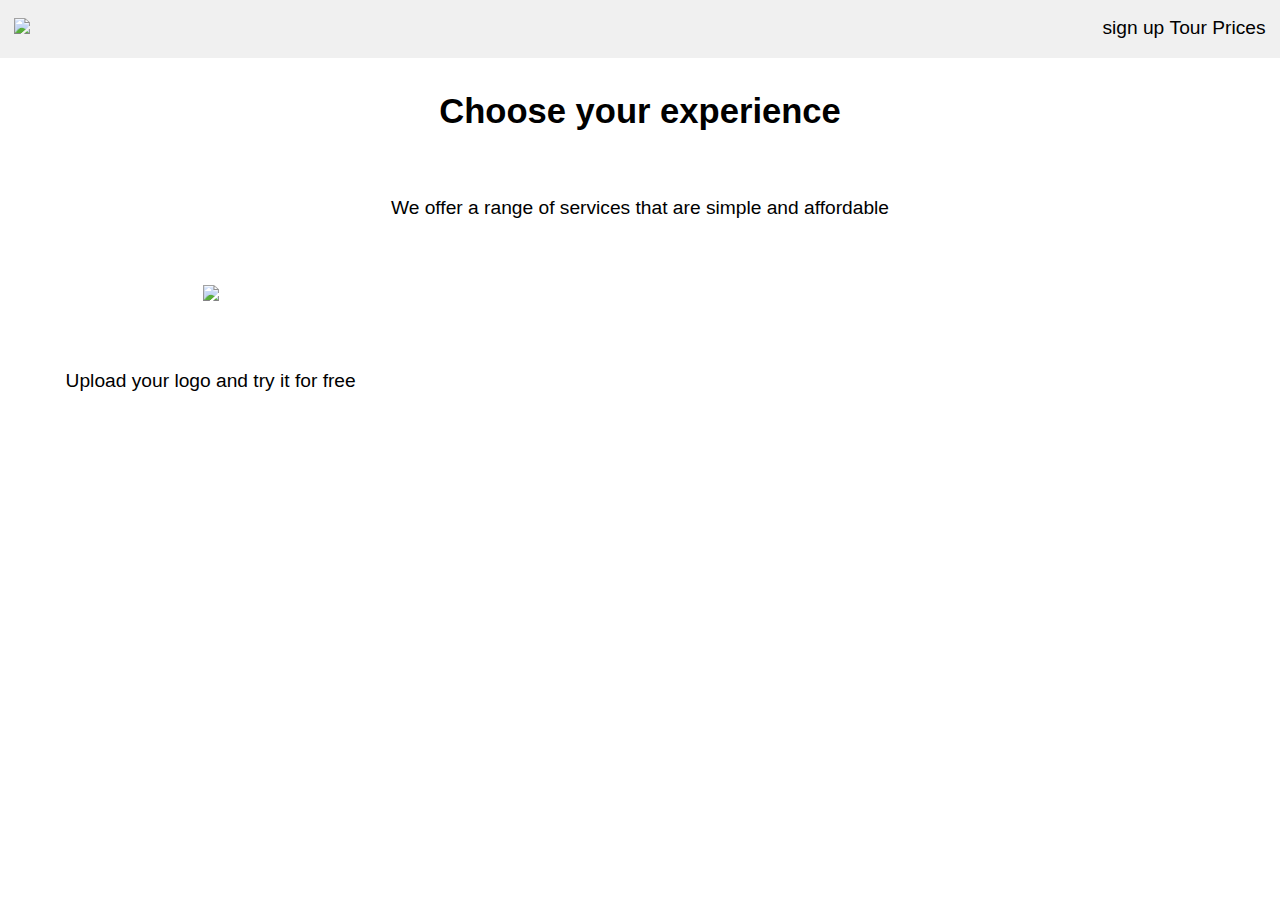
==== pricing.html @ f2e89182 "added icon to pricing and added island on p" ====
<!DOCTYPE html>
<html lang="en-ca">
<head>
	<meta charset="utf-8">
	<title>Venus</title>
	<meta name="handheldfriendly" content="true">
	<meta name="mobileoptimized" content="240">
	<meta name="viewport" content="width=device-width, initial-scale=1">
	<link href="css/grid.css" rel="stylesheet">
	<link href="css/main.css" rel="stylesheet">
	<link href="css/type.css" rel="stylesheet">
	<link href="css/modules.css" rel="stylesheet">
</head><body>

<header class="masthead grid grid-middle grey island-1-2">
	<div class="unit unit-xs-1-4 unit-s-1-4 unit-m-1-4 unit-l-1-4">
		<img src="http://placehold.it/64x64">
	</div>
	<nav class="unit unit-xs-3-4 unit-s-3-4 unit-m-3-4 unit-l-3-4">
		<ul class="list-group list-group--inline text-right push-0">
			<li><a class="icon-link" href="signup.html">sign up</a></li>
			<li><a class="icon-link" href="tour.html">Tour</a></li>
			<li><a class="icon-link" href="pricing.html">Prices</a></li>
		</ul>
	</nav>
</header>

<main>

	<div class="grid text-center banner">
		<div class="unit xs-1 island">
			<h1>Choose your experience</h1>
		</div>
	
		<div class="unit xs-1">
			<p>We offer a range of services that are simple and affordable</p>
		</div>
	</div>

	<div class="grid text-center">
		<div class="unit">
			<div class="grid">
				<div class="unit xs-1 s-1 m-1-3 l-1 island text-center">
					<img src="http://placehold.it/64x64">
				</div>

				<div class="unit text-center xs-1 s-1 m-2-3 l-1 island">
					<p>Upload your logo and try it for free</p>
				</div>

			</div>

		</div>














	</div>


</body>
</html>
---- css/grid.css ----
/*
  Gridifier || Code released under the UNLICENSE
  http://gridifier.web-dev.tools/#xs,4,0,0,0;s,4,25,0,0;m,4,38,1,1;l,4,60,1,1;xl,4,80,1,1;xxl,4,100,1,1
*/

.grid {
  margin: 0;
  padding: 0;
  letter-spacing: -0.31em;
  text-rendering: optimizespeed;
  display: -webkit-flex;
  -webkit-flex-flow: row wrap;
  display: -ms-flexbox;
  -ms-flex-flow: row wrap;
  display: flex;
  flex-flow: row wrap;
}

.grid-bottom {
  -webkit-align-items: flex-end;
  -ms-align-items: flex-end;
  align-items: flex-end;
}

.grid-middle {
  -webkit-align-items: center;
  -ms-align-items: center;
  align-items: center;
}

.grid-stretch {
  -webkit-align-items: stretch;
  -ms-align-items: stretch;
  align-items: stretch;
}

.opera-only :-o-prefocus, .grid {
  word-spacing: -0.43em;
}

.unit {
  letter-spacing: normal;
  text-rendering: auto;
  vertical-align: top;
  word-spacing: normal;
  display: inline-block;
  visibility: visible;
}

.grid-bottom .unit {
  vertical-align: bottom;
}

.grid-middle .unit {
  vertical-align: middle;
}

[class*="unit-push-"],
[class*="unit-pull-"] {
  position: relative;
}

.unit-xs-hidden {
  display: none;
  visibility: hidden;
}

.unit-xs-centered {
  margin: 0 auto;
}

.unit-xs-1, .xs-1 {
  display: block;
  visibility: visible;
  width: 100%;
}

.unit-xs-1-2, .xs-1-2 {
  width: 50.0000%;
}

.unit-xs-1-3, .xs-1-3 {
  width: 33.3333%;
}

.unit-xs-2-3, .xs-2-3 {
  width: 66.6667%;
}

.unit-xs-1-4, .xs-1-4 {
  width: 25.0000%;
}

.unit-xs-3-4, .xs-3-4 {
  width: 75.0000%;
}

.unit-xs-1-2,.xs-1-2,.unit-xs-1-3,.xs-1-3,.unit-xs-2-3,.xs-2-3,.unit-xs-1-4,.xs-1-4,.unit-xs-3-4,.xs-3-4 {
  display: inline-block;
  visibility: visible;
}

@media only screen and (min-width: 25em) {

.unit-s-hidden {
  display: none;
  visibility: hidden;
}

.unit-s-centered {
  margin: 0 auto;
}

.unit-s-1, .s-1 {
  display: block;
  visibility: visible;
  width: 100%;
}

.unit-s-1-2, .s-1-2 {
  width: 50.0000%;
}

.unit-s-1-3, .s-1-3 {
  width: 33.3333%;
}

.unit-s-2-3, .s-2-3 {
  width: 66.6667%;
}

.unit-s-1-4, .s-1-4 {
  width: 25.0000%;
}

.unit-s-3-4, .s-3-4 {
  width: 75.0000%;
}

.unit-s-1-2,.s-1-2,.unit-s-1-3,.s-1-3,.unit-s-2-3,.s-2-3,.unit-s-1-4,.s-1-4,.unit-s-3-4,.s-3-4 {
  display: inline-block;
  visibility: visible;
}

}

@media only screen and (min-width: 38em) {

.unit-m-hidden {
  display: none;
  visibility: hidden;
}

.unit-m-centered {
  margin: 0 auto;
}

.unit-m-1, .m-1 {
  display: block;
  visibility: visible;
  width: 100%;
}

.unit-offset-m-0 {
  margin-left: 0;
}

.unit-push-m-0,
.unit-pull-m-0 {
  left: 0;
}

.unit-m-1-2, .m-1-2 {
  width: 50.0000%;
}

.unit-offset-m-1-2 {
  margin-left: 50.0000%;
}

.unit-push-m-1-2 {
  left: 50.0000%;
}

.unit-pull-m-1-2 {
  left: -50.0000%;
}

.unit-m-1-3, .m-1-3 {
  width: 33.3333%;
}

.unit-offset-m-1-3 {
  margin-left: 33.3333%;
}

.unit-push-m-1-3 {
  left: 33.3333%;
}

.unit-pull-m-1-3 {
  left: -33.3333%;
}

.unit-m-2-3, .m-2-3 {
  width: 66.6667%;
}

.unit-offset-m-2-3 {
  margin-left: 66.6667%;
}

.unit-push-m-2-3 {
  left: 66.6667%;
}

.unit-pull-m-2-3 {
  left: -66.6667%;
}

.unit-m-1-4, .m-1-4 {
  width: 25.0000%;
}

.unit-offset-m-1-4 {
  margin-left: 25.0000%;
}

.unit-push-m-1-4 {
  left: 25.0000%;
}

.unit-pull-m-1-4 {
  left: -25.0000%;
}

.unit-m-3-4, .m-3-4 {
  width: 75.0000%;
}

.unit-offset-m-3-4 {
  margin-left: 75.0000%;
}

.unit-push-m-3-4 {
  left: 75.0000%;
}

.unit-pull-m-3-4 {
  left: -75.0000%;
}

.unit-m-1-2,.m-1-2,.unit-m-1-3,.m-1-3,.unit-m-2-3,.m-2-3,.unit-m-1-4,.m-1-4,.unit-m-3-4,.m-3-4 {
  display: inline-block;
  visibility: visible;
}

}

@media only screen and (min-width: 60em) {

.unit-l-hidden {
  display: none;
  visibility: hidden;
}

.unit-l-centered {
  margin: 0 auto;
}

.unit-l-1, .l-1 {
  display: block;
  visibility: visible;
  width: 100%;
}

.unit-offset-l-0 {
  margin-left: 0;
}

.unit-push-l-0,
.unit-pull-l-0 {
  left: 0;
}

.unit-l-1-2, .l-1-2 {
  width: 50.0000%;
}

.unit-offset-l-1-2 {
  margin-left: 50.0000%;
}

.unit-push-l-1-2 {
  left: 50.0000%;
}

.unit-pull-l-1-2 {
  left: -50.0000%;
}

.unit-l-1-3, .l-1-3 {
  width: 33.3333%;
}

.unit-offset-l-1-3 {
  margin-left: 33.3333%;
}

.unit-push-l-1-3 {
  left: 33.3333%;
}

.unit-pull-l-1-3 {
  left: -33.3333%;
}

.unit-l-2-3, .l-2-3 {
  width: 66.6667%;
}

.unit-offset-l-2-3 {
  margin-left: 66.6667%;
}

.unit-push-l-2-3 {
  left: 66.6667%;
}

.unit-pull-l-2-3 {
  left: -66.6667%;
}

.unit-l-1-4, .l-1-4 {
  width: 25.0000%;
}

.unit-offset-l-1-4 {
  margin-left: 25.0000%;
}

.unit-push-l-1-4 {
  left: 25.0000%;
}

.unit-pull-l-1-4 {
  left: -25.0000%;
}

.unit-l-3-4, .l-3-4 {
  width: 75.0000%;
}

.unit-offset-l-3-4 {
  margin-left: 75.0000%;
}

.unit-push-l-3-4 {
  left: 75.0000%;
}

.unit-pull-l-3-4 {
  left: -75.0000%;
}

.unit-l-1-2,.l-1-2,.unit-l-1-3,.l-1-3,.unit-l-2-3,.l-2-3,.unit-l-1-4,.l-1-4,.unit-l-3-4,.l-3-4 {
  display: inline-block;
  visibility: visible;
}

}

@media only screen and (min-width: 80em) {

.unit-xl-hidden {
  display: none;
  visibility: hidden;
}

.unit-xl-centered {
  margin: 0 auto;
}

.unit-xl-1, .xl-1 {
  display: block;
  visibility: visible;
  width: 100%;
}

.unit-offset-xl-0 {
  margin-left: 0;
}

.unit-push-xl-0,
.unit-pull-xl-0 {
  left: 0;
}

.unit-xl-1-2, .xl-1-2 {
  width: 50.0000%;
}

.unit-offset-xl-1-2 {
  margin-left: 50.0000%;
}

.unit-push-xl-1-2 {
  left: 50.0000%;
}

.unit-pull-xl-1-2 {
  left: -50.0000%;
}

.unit-xl-1-3, .xl-1-3 {
  width: 33.3333%;
}

.unit-offset-xl-1-3 {
  margin-left: 33.3333%;
}

.unit-push-xl-1-3 {
  left: 33.3333%;
}

.unit-pull-xl-1-3 {
  left: -33.3333%;
}

.unit-xl-2-3, .xl-2-3 {
  width: 66.6667%;
}

.unit-offset-xl-2-3 {
  margin-left: 66.6667%;
}

.unit-push-xl-2-3 {
  left: 66.6667%;
}

.unit-pull-xl-2-3 {
  left: -66.6667%;
}

.unit-xl-1-4, .xl-1-4 {
  width: 25.0000%;
}

.unit-offset-xl-1-4 {
  margin-left: 25.0000%;
}

.unit-push-xl-1-4 {
  left: 25.0000%;
}

.unit-pull-xl-1-4 {
  left: -25.0000%;
}

.unit-xl-3-4, .xl-3-4 {
  width: 75.0000%;
}

.unit-offset-xl-3-4 {
  margin-left: 75.0000%;
}

.unit-push-xl-3-4 {
  left: 75.0000%;
}

.unit-pull-xl-3-4 {
  left: -75.0000%;
}

.unit-xl-1-2,.xl-1-2,.unit-xl-1-3,.xl-1-3,.unit-xl-2-3,.xl-2-3,.unit-xl-1-4,.xl-1-4,.unit-xl-3-4,.xl-3-4 {
  display: inline-block;
  visibility: visible;
}

}

@media only screen and (min-width: 100em) {

.unit-xxl-hidden {
  display: none;
  visibility: hidden;
}

.unit-xxl-centered {
  margin: 0 auto;
}

.unit-xxl-1, .xxl-1 {
  display: block;
  visibility: visible;
  width: 100%;
}

.unit-offset-xxl-0 {
  margin-left: 0;
}

.unit-push-xxl-0,
.unit-pull-xxl-0 {
  left: 0;
}

.unit-xxl-1-2, .xxl-1-2 {
  width: 50.0000%;
}

.unit-offset-xxl-1-2 {
  margin-left: 50.0000%;
}

.unit-push-xxl-1-2 {
  left: 50.0000%;
}

.unit-pull-xxl-1-2 {
  left: -50.0000%;
}

.unit-xxl-1-3, .xxl-1-3 {
  width: 33.3333%;
}

.unit-offset-xxl-1-3 {
  margin-left: 33.3333%;
}

.unit-push-xxl-1-3 {
  left: 33.3333%;
}

.unit-pull-xxl-1-3 {
  left: -33.3333%;
}

.unit-xxl-2-3, .xxl-2-3 {
  width: 66.6667%;
}

.unit-offset-xxl-2-3 {
  margin-left: 66.6667%;
}

.unit-push-xxl-2-3 {
  left: 66.6667%;
}

.unit-pull-xxl-2-3 {
  left: -66.6667%;
}

.unit-xxl-1-4, .xxl-1-4 {
  width: 25.0000%;
}

.unit-offset-xxl-1-4 {
  margin-left: 25.0000%;
}

.unit-push-xxl-1-4 {
  left: 25.0000%;
}

.unit-pull-xxl-1-4 {
  left: -25.0000%;
}

.unit-xxl-3-4, .xxl-3-4 {
  width: 75.0000%;
}

.unit-offset-xxl-3-4 {
  margin-left: 75.0000%;
}

.unit-push-xxl-3-4 {
  left: 75.0000%;
}

.unit-pull-xxl-3-4 {
  left: -75.0000%;
}

.unit-xxl-1-2,.xxl-1-2,.unit-xxl-1-3,.xxl-1-3,.unit-xxl-2-3,.xxl-2-3,.unit-xxl-1-4,.xxl-1-4,.unit-xxl-3-4,.xxl-3-4 {
  display: inline-block;
  visibility: visible;
}

}

.unit-content-distribute {
  display: -ms-flexbox;
  display: -webkit-flex;
  display: flex;
  -ms-flex-direction: column;
  -webkit-flex-direction: column;
  flex-direction: column;
  -ms-flex-pack: justify;
  -webkit-justify-content: space-between;
  justify-content: space-between;
}

.content-fill {
  -ms-flex-grow: 2;
  -webkit-flex-grow: 2;
  flex-grow: 2;
  max-width: 100%; /* @bugfix: IE 10, 11 */
}

.content-shrink {
  -ms-align-self: center;
  -webkit-align-self: center;
  align-self: center;
}
---- css/main.css ----
html{
	box-sizing: border-box;
	-moz-text-size-adjust: 100%;
	-ms-text-size-adjust: 100%;
	-webkit-text-size-adjust: 100%;
	text-size-adjust: 100%;
	
	font-family: sans-serif;
}

*, *::before, *::after {
	box-sizing:inherit;
}

.grey{
	background-color: #f0f0f0;
}

a{
	color: black;
}

.banner{
	background-image: url("http://placehold.it/64x64");
	background-repeat: no-repeat;
	background-size: cover;
}
---- css/type.css ----
/*
  Typografier || Code released under the UNLICENSE
  http://typografier.web-dev.tools/#0,100,1.3,1.067,0;38,110,1.4,1.125,1;60,120,1.5,1.125,1;90,130,1.5,1.125,1
*/

html {
  font-size: 100%;
  line-height: 1.3;
}

a {
  background-color: transparent;
}

sub, sup {
  font-size: 75%;
  line-height: 1px;
  position: relative;
  vertical-align: baseline;
}

sup {
  top: -0.5em;
}

sub {
  bottom: -0.25em;
}

pre, code, kbd, samp {
  font-size: 100%;
}

abbr[title] {
  border-bottom: 1px dotted;
  text-decoration: none;
}

b, strong {
  font-weight: bold;
}

dfn, caption {
  font-style: italic;
}

hr {
  border: 0;
  border-top: 1px solid;
  height: 0;
}

table {
  border-collapse: collapse;
  border-spacing: 0;
  width: 100%;
}

th, td {
  border-bottom: 1px solid;
  text-align: left;
}

thead th {
  vertical-align: bottom;
}

.text-left {
  text-align: left;
}

.text-right {
  text-align: right;
}

.text-center {
  text-align: center;
}

.normal {
  font-weight: normal;
}

.bold {
  font-weight: bold;
}

.italic {
  font-style: italic;
}

.text-upper {
  text-transform: uppercase;
}

.text-lower {
  text-transform: lowercase;
}

h1, h2, h3, h4, h5, h6,
p, ul, ol, dl, dd, figure,
blockquote, details, hr,
fieldset, pre, table {
  margin: 0 0 1.3rem;
}

.yotta {
  font-size: 1.5745rem;
  line-height: 2.2750rem;
}

.zetta {
  font-size: 1.4757rem;
  line-height: 1.9500rem;
}

h1, .exa {
  font-size: 1.3830rem;
  line-height: 1.9500rem;
}

h2, .peta {
  font-size: 1.2962rem;
  line-height: 1.9500rem;
}

h3, .tera {
  font-size: 1.2148rem;
  line-height: 1.6250rem;
}

h4, .giga {
  font-size: 1.1385rem;
  line-height: 1.6250rem;
}

h5, .mega {
  font-size: 1.0670rem;
  line-height: 1.6250rem;
}

h6, .kilo, input, textarea {
  font-size: 1.0000rem;
  line-height: 1.3000rem;
}

small, .milli {
  font-size: 0.9372rem;
  line-height: 1.3000rem;
}

.micro {
  font-size: 0.8784rem;
  line-height: 1.3000rem;
}

ul {
  padding-left: 1em;
}

ol {
  padding-left: 1.6em;
}

.push {
  margin-bottom: 1.3rem;
}

.push-none, .push-0 {
  margin-bottom: 0;
}

.push-double, .push-2 {
  margin-bottom: 2.6000rem;
}

.push-half, .push-1-2 {
  margin-bottom: 0.6500rem;
}

.push-quarter, .push-1-4 {
  margin-bottom: 0.3250rem;
}

.push-right-quarter, .push-r-1-4 {
  margin-right: 0.3250rem;
}

.push-right-half, .push-r-1-2 {
  margin-right: 0.6500rem;
}

.push-right, .push-r {
  margin-right: 1.3rem;
}

.pad-top, .pad-t {
  padding-top: 1.3rem;
}

.pad-bottom, .pad-b {
  padding-bottom: 1.3rem;
}

.pad-top-double, .pad-t-2 {
  padding-top: 2.6000rem;
}

.pad-bottom-double, .pad-b-2 {
  padding-bottom: 2.6000rem;
}

.pad-top-half, .pad-t-1-2 {
  padding-top: 0.6500rem;
}

.pad-bottom-half, .pad-b-1-2 {
  padding-bottom: 0.6500rem;
}

.pad-top-quarter, .pad-t-1-4 {
  padding-top: 0.3250rem;
}

.pad-bottom-quarter, .pad-b-1-4 {
  padding-bottom: 0.3250rem;
}

.island {
  padding: 1.3rem;
}

.island-double, .island-2 {
  padding: 2.6000rem;
}

.island-half, .island-1-2 {
  padding: 0.6500rem;
}

.island-quarter, .island-1-4,
td, th, fieldset {
  padding: 0.3250rem;
}

.gutter {
  padding-left: 1.3rem;
  padding-right: 1.3rem;
}

.gutter-double, .gutter-2 {
  padding-left: 2.6000rem;
  padding-right: 2.6000rem;
}

.gutter-half, .gutter-1-2 {
  padding-left: 0.6500rem;
  padding-right: 0.6500rem;
}

.gutter-quarter, .gutter-1-4 {
  padding-left: 0.3250rem;
  padding-right: 0.3250rem;
}

@media only screen and (min-width: 38em) {

html {
  font-size: 110%;
  line-height: 1.4;
}

h1, h2, h3, h4, h5, h6,
p, ul, ol, dl, dd, figure,
blockquote, details, hr,
fieldset, pre, table {
  margin: 0 0 1.4rem;
}

.yotta {
  font-size: 2.2807rem;
  line-height: 3.1500rem;
}

.zetta {
  font-size: 2.0273rem;
  line-height: 2.8000rem;
}

h1, .exa {
  font-size: 1.8020rem;
  line-height: 2.4500rem;
}

h2, .peta {
  font-size: 1.6018rem;
  line-height: 2.1000rem;
}

h3, .tera {
  font-size: 1.4238rem;
  line-height: 2.1000rem;
}

h4, .giga {
  font-size: 1.2656rem;
  line-height: 1.7500rem;
}

h5, .mega {
  font-size: 1.1250rem;
  line-height: 1.7500rem;
}

h6, .kilo, input, textarea {
  font-size: 1.0000rem;
  line-height: 1.4000rem;
}

small, .milli {
  font-size: 0.8889rem;
  line-height: 1.4000rem;
}

.micro {
  font-size: 0.7901rem;
  line-height: 1.4000rem;
}

ul, ol {
  padding-left: 0;
}

.hang-punc {
  float: left;
  margin-left: -1.4em;
  text-align: right;
  width: 1.3em;
}

.push {
  margin-bottom: 1.4rem;
}

.push-none, .push-0 {
  margin-bottom: 0;
}

.push-double, .push-2 {
  margin-bottom: 2.8000rem;
}

.push-half, .push-1-2 {
  margin-bottom: 0.7000rem;
}

.push-quarter, .push-1-4 {
  margin-bottom: 0.3500rem;
}

.push-right-quarter, .push-r-1-4 {
  margin-right: 0.3500rem;
}

.push-right-half, .push-r-1-2 {
  margin-right: 0.7000rem;
}

.push-right, .push-r {
  margin-right: 1.4rem;
}

.pad-top, .pad-t {
  padding-top: 1.4rem;
}

.pad-bottom, .pad-b {
  padding-bottom: 1.4rem;
}

.pad-top-double, .pad-t-2 {
  padding-top: 2.8000rem;
}

.pad-bottom-double, .pad-b-2 {
  padding-bottom: 2.8000rem;
}

.pad-top-half, .pad-t-1-2 {
  padding-top: 0.7000rem;
}

.pad-bottom-half, .pad-b-1-2 {
  padding-bottom: 0.7000rem;
}

.pad-top-quarter, .pad-t-1-4 {
  padding-top: 0.3500rem;
}

.pad-bottom-quarter, .pad-b-1-4 {
  padding-bottom: 0.3500rem;
}

.island {
  padding: 1.4rem;
}

.island-double, .island-2 {
  padding: 2.8000rem;
}

.island-half, .island-1-2 {
  padding: 0.7000rem;
}

.island-quarter, .island-1-4,
td, th, fieldset {
  padding: 0.3500rem;
}

.gutter {
  padding-left: 1.4rem;
  padding-right: 1.4rem;
}

.gutter-double, .gutter-2 {
  padding-left: 2.8000rem;
  padding-right: 2.8000rem;
}

.gutter-half, .gutter-1-2 {
  padding-left: 0.7000rem;
  padding-right: 0.7000rem;
}

.gutter-quarter, .gutter-1-4 {
  padding-left: 0.3500rem;
  padding-right: 0.3500rem;
}

}

@media only screen and (min-width: 60em) {

html {
  font-size: 120%;
  line-height: 1.5;
}

h1, h2, h3, h4, h5, h6,
p, ul, ol, dl, dd, figure,
blockquote, details, hr,
fieldset, pre, table {
  margin: 0 0 1.5rem;
}

.yotta {
  font-size: 2.2807rem;
  line-height: 3.0000rem;
}

.zetta {
  font-size: 2.0273rem;
  line-height: 3.0000rem;
}

h1, .exa {
  font-size: 1.8020rem;
  line-height: 2.6250rem;
}

h2, .peta {
  font-size: 1.6018rem;
  line-height: 2.2500rem;
}

h3, .tera {
  font-size: 1.4238rem;
  line-height: 1.8750rem;
}

h4, .giga {
  font-size: 1.2656rem;
  line-height: 1.8750rem;
}

h5, .mega {
  font-size: 1.1250rem;
  line-height: 1.5000rem;
}

h6, .kilo, input, textarea {
  font-size: 1.0000rem;
  line-height: 1.5000rem;
}

small, .milli {
  font-size: 0.8889rem;
  line-height: 1.5000rem;
}

.micro {
  font-size: 0.7901rem;
  line-height: 1.5000rem;
}

ul, ol {
  padding-left: 0;
}

.hang-punc {
  float: left;
  margin-left: -1.4em;
  text-align: right;
  width: 1.3em;
}

.push {
  margin-bottom: 1.5rem;
}

.push-none, .push-0 {
  margin-bottom: 0;
}

.push-double, .push-2 {
  margin-bottom: 3.0000rem;
}

.push-half, .push-1-2 {
  margin-bottom: 0.7500rem;
}

.push-quarter, .push-1-4 {
  margin-bottom: 0.3750rem;
}

.push-right-quarter, .push-r-1-4 {
  margin-right: 0.3750rem;
}

.push-right-half, .push-r-1-2 {
  margin-right: 0.7500rem;
}

.push-right, .push-r {
  margin-right: 1.5rem;
}

.pad-top, .pad-t {
  padding-top: 1.5rem;
}

.pad-bottom, .pad-b {
  padding-bottom: 1.5rem;
}

.pad-top-double, .pad-t-2 {
  padding-top: 3.0000rem;
}

.pad-bottom-double, .pad-b-2 {
  padding-bottom: 3.0000rem;
}

.pad-top-half, .pad-t-1-2 {
  padding-top: 0.7500rem;
}

.pad-bottom-half, .pad-b-1-2 {
  padding-bottom: 0.7500rem;
}

.pad-top-quarter, .pad-t-1-4 {
  padding-top: 0.3750rem;
}

.pad-bottom-quarter, .pad-b-1-4 {
  padding-bottom: 0.3750rem;
}

.island {
  padding: 1.5rem;
}

.island-double, .island-2 {
  padding: 3.0000rem;
}

.island-half, .island-1-2 {
  padding: 0.7500rem;
}

.island-quarter, .island-1-4,
td, th, fieldset {
  padding: 0.3750rem;
}

.gutter {
  padding-left: 1.5rem;
  padding-right: 1.5rem;
}

.gutter-double, .gutter-2 {
  padding-left: 3.0000rem;
  padding-right: 3.0000rem;
}

.gutter-half, .gutter-1-2 {
  padding-left: 0.7500rem;
  padding-right: 0.7500rem;
}

.gutter-quarter, .gutter-1-4 {
  padding-left: 0.3750rem;
  padding-right: 0.3750rem;
}

}

@media only screen and (min-width: 90em) {

html {
  font-size: 130%;
  line-height: 1.5;
}

h1, h2, h3, h4, h5, h6,
p, ul, ol, dl, dd, figure,
blockquote, details, hr,
fieldset, pre, table {
  margin: 0 0 1.5rem;
}

.yotta {
  font-size: 2.2807rem;
  line-height: 3.0000rem;
}

.zetta {
  font-size: 2.0273rem;
  line-height: 3.0000rem;
}

h1, .exa {
  font-size: 1.8020rem;
  line-height: 2.6250rem;
}

h2, .peta {
  font-size: 1.6018rem;
  line-height: 2.2500rem;
}

h3, .tera {
  font-size: 1.4238rem;
  line-height: 1.8750rem;
}

h4, .giga {
  font-size: 1.2656rem;
  line-height: 1.8750rem;
}

h5, .mega {
  font-size: 1.1250rem;
  line-height: 1.5000rem;
}

h6, .kilo, input, textarea {
  font-size: 1.0000rem;
  line-height: 1.5000rem;
}

small, .milli {
  font-size: 0.8889rem;
  line-height: 1.5000rem;
}

.micro {
  font-size: 0.7901rem;
  line-height: 1.5000rem;
}

ul, ol {
  padding-left: 0;
}

.hang-punc {
  float: left;
  margin-left: -1.4em;
  text-align: right;
  width: 1.3em;
}

.push {
  margin-bottom: 1.5rem;
}

.push-none, .push-0 {
  margin-bottom: 0;
}

.push-double, .push-2 {
  margin-bottom: 3.0000rem;
}

.push-half, .push-1-2 {
  margin-bottom: 0.7500rem;
}

.push-quarter, .push-1-4 {
  margin-bottom: 0.3750rem;
}

.push-right-quarter, .push-r-1-4 {
  margin-right: 0.3750rem;
}

.push-right-half, .push-r-1-2 {
  margin-right: 0.7500rem;
}

.push-right, .push-r {
  margin-right: 1.5rem;
}

.pad-top, .pad-t {
  padding-top: 1.5rem;
}

.pad-bottom, .pad-b {
  padding-bottom: 1.5rem;
}

.pad-top-double, .pad-t-2 {
  padding-top: 3.0000rem;
}

.pad-bottom-double, .pad-b-2 {
  padding-bottom: 3.0000rem;
}

.pad-top-half, .pad-t-1-2 {
  padding-top: 0.7500rem;
}

.pad-bottom-half, .pad-b-1-2 {
  padding-bottom: 0.7500rem;
}

.pad-top-quarter, .pad-t-1-4 {
  padding-top: 0.3750rem;
}

.pad-bottom-quarter, .pad-b-1-4 {
  padding-bottom: 0.3750rem;
}

.island {
  padding: 1.5rem;
}

.island-double, .island-2 {
  padding: 3.0000rem;
}

.island-half, .island-1-2 {
  padding: 0.7500rem;
}

.island-quarter, .island-1-4,
td, th, fieldset {
  padding: 0.3750rem;
}

.gutter {
  padding-left: 1.5rem;
  padding-right: 1.5rem;
}

.gutter-double, .gutter-2 {
  padding-left: 3.0000rem;
  padding-right: 3.0000rem;
}

.gutter-half, .gutter-1-2 {
  padding-left: 0.7500rem;
  padding-right: 0.7500rem;
}

.gutter-quarter, .gutter-1-4 {
  padding-left: 0.3750rem;
  padding-right: 0.3750rem;
}

}
---- css/modules.css ----
/*!
 * Modulifier || Code released under the UNLICENSE
 * Code under other copyrights & licenses listed below.
 * http://modulifier.web-dev.tools/#responsive;images;list-group;embed;media-object;icons;positioning;buttons;forms;accessibility;print
 */

@-moz-viewport { width: device-width; scale: 1; }
@-ms-viewport { width: device-width; scale: 1; }
@-o-viewport { width: device-width; scale: 1; }
@-webkit-viewport { width: device-width; scale: 1; }
@viewport { width: device-width; scale: 1; }

html {
  box-sizing: border-box;
  -moz-text-size-adjust: 100%;
  -ms-text-size-adjust: 100%;
  -webkit-text-size-adjust: 100%;
  text-size-adjust: 100%;
}

*, *::before, *::after {
  box-sizing: inherit;
}

body {
  margin: 0;
}

article, aside, details, figcaption, figure,
footer, header, main, menu, nav, section, summary {
  display: block;
}

audio, canvas, progress, video {
  display: inline-block;
  vertical-align: baseline;
}

template {
  display: none;
}

img {
  border: 0;
}

.img-flex {
  display: block;
  width: 100%;
}

svg:not(:root) {
  overflow: hidden;
}

svg {
  fill: currentColor;
  stroke: currentColor;
}

.image-replacement, .ir {
  overflow: hidden;
  direction: ltr;
  text-align: left;
  text-indent: 100%;
  white-space: nowrap;
}

.list-group {
  padding-left: 0;
  list-style-type: none;
}

.list-group > dd {
  margin-left: 0;
}

.list-group--inline::before,
.list-group--inline::after {
  content: "";
  display: table;
}

.list-group--inline::after {
  clear: both;
}

.list-group--inline > li {
  display: inline-block;
}

.list-group--inline > dt {
  clear: left;
  float: left;
  width: 11em;
}

.list-group--inline > dd {
  float: left;
  min-width: 12em;
}

.embed {
  margin-left: 0;
  margin-right: 0;
  overflow: hidden;
  position: relative;
  width: 100%;
}

.embed--1by1 {
  padding-top: 100%; /* Square */
}

.embed--4by3 {
  padding-top: 75%; /* Traditional TV/computer screens */
}

.embed--iso216 {
  padding-top: 70.92%; /* A-standard paper sizes */
}

.embed--3by2 {
  padding-top: 66.6%; /* Classic 35 mm film & most digital photos, landscape */
}

.embed--2by3 {
  padding-top: 150%; /* Classic 35 mm film & most digital photos, portrait */
}

.embed--golden {
  padding-top: 61.8%; /* The Golden Ratio */
}

.embed--16by9 {
  padding-top: 56.25%; /* HD TV */
}

.embed--185by100 {
  padding-top: 54.05%; /* Common widescreen cinema */
}

.embed--24by10 {
  padding-top: 41.667%; /* Widescreen cinema: 2.4:1 */;
}

.embed--3by1 {
  padding-top: 33.3333%; /* Panorama photos */
}

.embed--4by1 {
  padding-top: 25%; /* Polyvision */
}

.embed__item {
  height: 100%;
  left: 0;
  position: absolute;
  top: 0;
  width: 100%;
}

.media {
  overflow: hidden;
}

.media__img {
  float: left;
}

.media__img--reversed {
  float: right;
}

.media__img--stacked {
  float: none;
}

.media__body {
  overflow: hidden;
  min-width: 12em; /* Slightly less than 200px, responsiveness built in */
}

.icon {
  display: inline-block;
  position: relative;
  background: transparent none no-repeat center center;
  background-size: contain;
  vertical-align: middle;
}

.i--16 {
  height: 16px;
  width: 16px;
}

.i--18 {
  height: 18px;
  width: 18px;
}

.i--24 {
  height: 24px;
  width: 24px;
}

.i--32 {
  height: 32px;
  width: 32px;
}

.i--48 {
  height: 48px;
  width: 48px;
}

.i--64 {
  height: 64px;
  width: 64px;
}

.icon svg {
  left: 0;
  height: 100%;
  position: absolute;
  top: 0;
  width: 100%;
}

.icon-label {
  vertical-align: middle;
}

.icon-link, .icon-link:hover {
  text-decoration: none;
}

.center {
  margin-left: auto;
  margin-right: auto;
}

.clearfix::before, .clearfix::after {
  content: "";
  display: table;
}

.clearfix::after {
  clear: both;
}

.left {
  float: left;
}

.right {
  float: right;
}

.inline {
  display: inline;
}

.block {
  display: block;
}

.inline-block, .ib {
  display: inline-block;
}

.valign-top {
  vertical-align: top;
}

.valign-bottom {
  vertical-align: bottom;
}

.valign-middle {
  vertical-align: middle;
}

.fixed {
  position: fixed;
}

.relative {
  position: relative;
}

.absolute {
  position: absolute;
}

.static {
  position: static;
}

.zindex-1 {
  z-index: 1;
}

.zindex-2 {
  z-index: 2;
}

.zindex-3 {
  z-index: 3;
}

.pin-top-left, .pin-tl {
  top: 0;
  left: 0;
}

.pin-top-right, .pin-tr {
  top: 0;
  right: 0;
}

.pin-bottom-left, .pin-bl {
  bottom: 0;
  left: 0;
}

.pin-bottom-right, .pin-br {
  bottom: 0;
  right: 0;
}

.width-quarter, .w-1-4 {
  width: 25%;
}

.width-half, .w-1-2 {
  width: 50%;
}

.width-full, .w-1 {
  width: 100%;
}

.link-box {
  display: block;
  text-decoration: none;
}

.btn {
  display: inline-block;
  padding: 0.375em 0.75em 0.42em;
  background-color: #333;
  border-radius: 8px;
  border: 0;
  color: #fff;
  text-decoration: none;
}

.btn:hover {
  background-color: #000;
  color: #fff;
}

.btn--light {
  background-color: #e2e2e2;
  color: #000;
}

.btn--light:hover {
  background-color: #666;
  color: #fff;
}

.btn--ghost {
  background-color: transparent;
  border: 3px solid #333;
  color: #000;
}

.btn--ghost:hover {
  border-color: #000;
}

label, .label-block {
  display: block;
  cursor: pointer;
}

input[type="checkbox"] + label,
input[type="radio"] + label,
.label-inline {
  display: inline-block;
}

/*!
 * (c) Nicolas Gallagher and Jonathan Neal of Normalize.css || MIT License
 *     https://necolas.github.io/normalize.css/
 */

button, input, optgroup, select, textarea {
  color: inherit;
  font: inherit;
  margin: 0;
}

button {
  overflow: visible;
}

button,
select {
  text-transform: none;
}

button,
html input[type="button"],
input[type="reset"],
input[type="submit"] {
  -webkit-appearance: button;
  cursor: pointer;
}

button[disabled],
html input[disabled] {
  cursor: default;
}

button::-moz-focus-inner,
input::-moz-focus-inner {
  border: 0;
  padding: 0;
}

input[type="checkbox"],
input[type="radio"] {
  padding: 0;
}

input[type="number"]::-webkit-inner-spin-button,
input[type="number"]::-webkit-outer-spin-button {
  height: auto;
}

input[type="search"] {
  -webkit-appearance: textfield;
}

input[type="search"]::-webkit-search-cancel-button,
input[type="search"]::-webkit-search-decoration {
  -webkit-appearance: none;
}

fieldset {
  border: 1px solid;
}

legend {
  border: 0;
  padding: 0;
}

textarea {
  overflow: auto;
}

optgroup {
  font-weight: bold;
}

/*! End Normalize.css code */

a:hover, a:active {
  outline: none;
}

a:focus, [tabindex="0"]:focus,
input:focus, textarea:focus, button:focus {
  outline: 3px solid #000;
  outline-offset: 3px;
}

.skip-links {
  margin: 0;
  padding: 0;
  list-style-type: none;
}

.skip-links a {
  padding: 0.5em 0.75em;
  position: absolute;
  top: -3em;
  z-index: 10000; /* To make sure they're always on top */
  background-color: #000;
  color: #fff;
  font-size: 1.125rem;
  font-weight: bold;
  text-decoration: none;
}

.skip-links a:focus {
  top: 0;
}

.print-only {
  display: none;
  visibility: hidden;
}

@media print {

  .no-print {
    display: none;
    visibility: hidden;
  }

  .print-only {
    display: block;
    visibility: visible;
  }

  /*!
   * (c) HTML5 Boilerplate || MIT License
   *     https://html5boilerplate.com/
   */

  *, *:before, *:after, *:first-letter, *:first-line {
    background: none transparent !important;
    color: #000 !important;
    box-shadow: none !important;
    text-shadow: none !important;
  }

  a, a:visited {
    text-decoration: underline;
  }

  a[href]:after {
    content: " (" attr(href) ")";
  }

  abbr[title]:after {
    content: " (" attr(title) ")";
  }

  a[href^="#"]:after,
  a[href^="javascript:"]:after {
    content: "";
  }

  pre, blockquote {
    page-break-inside: avoid;
  }

  thead {
    display: table-header-group;
  }

  tr, img {
    page-break-inside: avoid;
  }

  p, h1, h2, h3, h4, h5, h6 {
    orphans: 3;
    widows: 3;
  }

  h1, h2, h3, h4, h5, h6 {
    page-break-after: avoid;
  }

  /*! End HTML5 Boilerplate code */
}
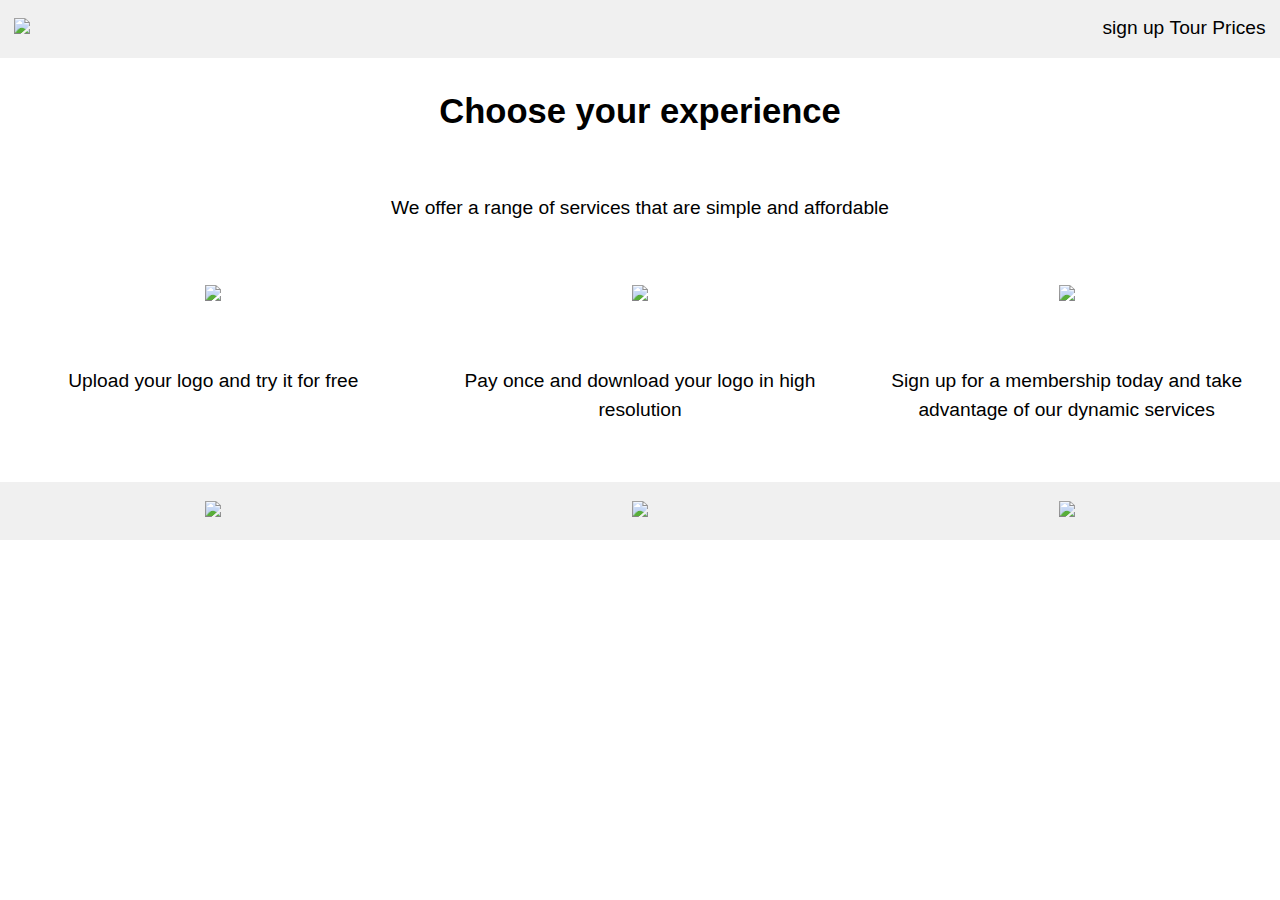
==== commit ba4e27be: "added icons and p" ====
--- a/pricing.html
+++ b/pricing.html
@@ -38,7 +38,7 @@
 	</div>
 
 	<div class="grid text-center">
-		<div class="unit">
+		<div class="unit xs-1 s-1 m-1 l-1-3">
 			<div class="grid">
 				<div class="unit xs-1 s-1 m-1-3 l-1 island text-center">
 					<img src="http://placehold.it/64x64">
@@ -47,10 +47,56 @@
 				<div class="unit text-center xs-1 s-1 m-2-3 l-1 island">
 					<p>Upload your logo and try it for free</p>
 				</div>
-
 			</div>
 
 		</div>
+	
+
+			
+		<div class="unit xs-1 s-1 m-1 l-1-3">
+			<div class="grid">
+				<div class="unit xs-1 s-1 m-1-3 l-1 island text-center">
+					<img src="http://placehold.it/64x64">
+				</div>
+
+				<div class="unit text-center xs-1 s-1 m-2-3 l-1 island">
+					<p>Pay once and download your logo in high resolution</p>
+				</div>
+			</div>
+
+		</div>
+
+		<div class="unit xs-1 s-1 m-1 l-1-3">
+			<div class="grid">
+				<div class="unit xs-1 s-1 m-1-3 l-1 island text-center">
+					<img src="http://placehold.it/64x64">
+				</div>
+
+				<div class="unit text-center xs-1 s-1 m-2-3 l-1 island">
+					<p>Sign up for a membership today and take advantage of our dynamic services</p>
+				</div>
+			</div>
+
+		</div>
+	</div>
+
+
+
+
+
+	<footer class="grid grid-middle text-center grey">
+		<div class="unit unit-xs-1 unit-s-1 unit-m-1-3 unit-l-1-3 island-1-2">
+			<img src="http://placehold.it/64x64">
+		</div>
+		
+		<div class="unit unit-xs-1 unit-s-1 unit-m-1-3 unit-l-1-3 island-1-2">
+			<img src="http://placehold.it/64x64">
+		</div>
+		
+		<div class="unit unit-xs-1 unit-s-1 unit-m-1-3 unit-l-1-3 island-1-2">
+			<img src="http://placehold.it/64x64">
+		</div>
+</footer>
 
 
 
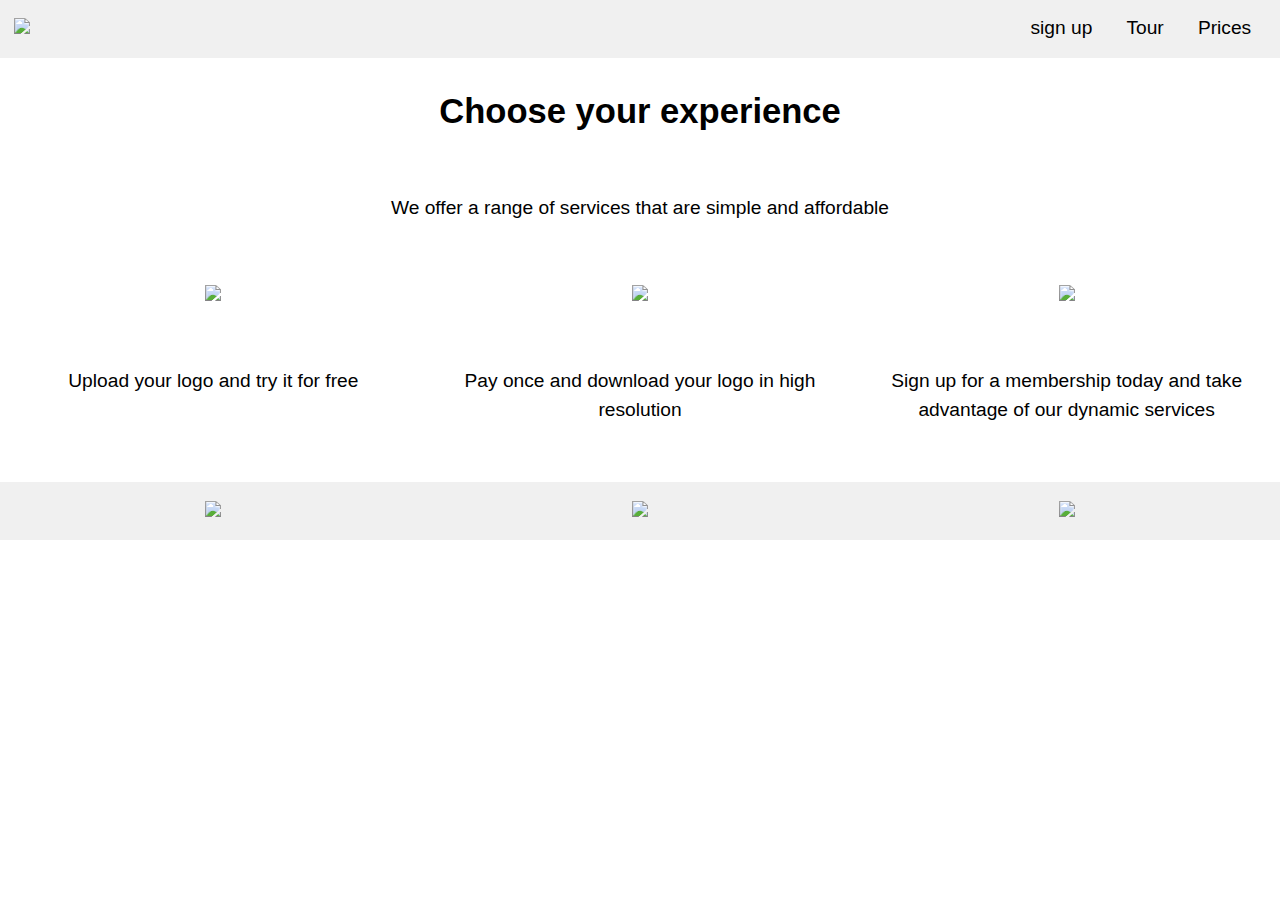
==== commit d9f171f2: "added exa milli and micro classes and island to nav li" ====
--- a/pricing.html
+++ b/pricing.html
@@ -18,9 +18,9 @@
 	</div>
 	<nav class="unit unit-xs-3-4 unit-s-3-4 unit-m-3-4 unit-l-3-4">
 		<ul class="list-group list-group--inline text-right push-0">
-			<li><a class="icon-link" href="signup.html">sign up</a></li>
-			<li><a class="icon-link" href="tour.html">Tour</a></li>
-			<li><a class="icon-link" href="pricing.html">Prices</a></li>
+			<li><a class="icon-link island-1-2" href="signup.html">sign up</a></li>
+			<li><a class="icon-link island-1-2" href="tour.html">Tour</a></li>
+			<li><a class="icon-link island-1-2" href="pricing.html">Prices</a></li>
 		</ul>
 	</nav>
 </header>
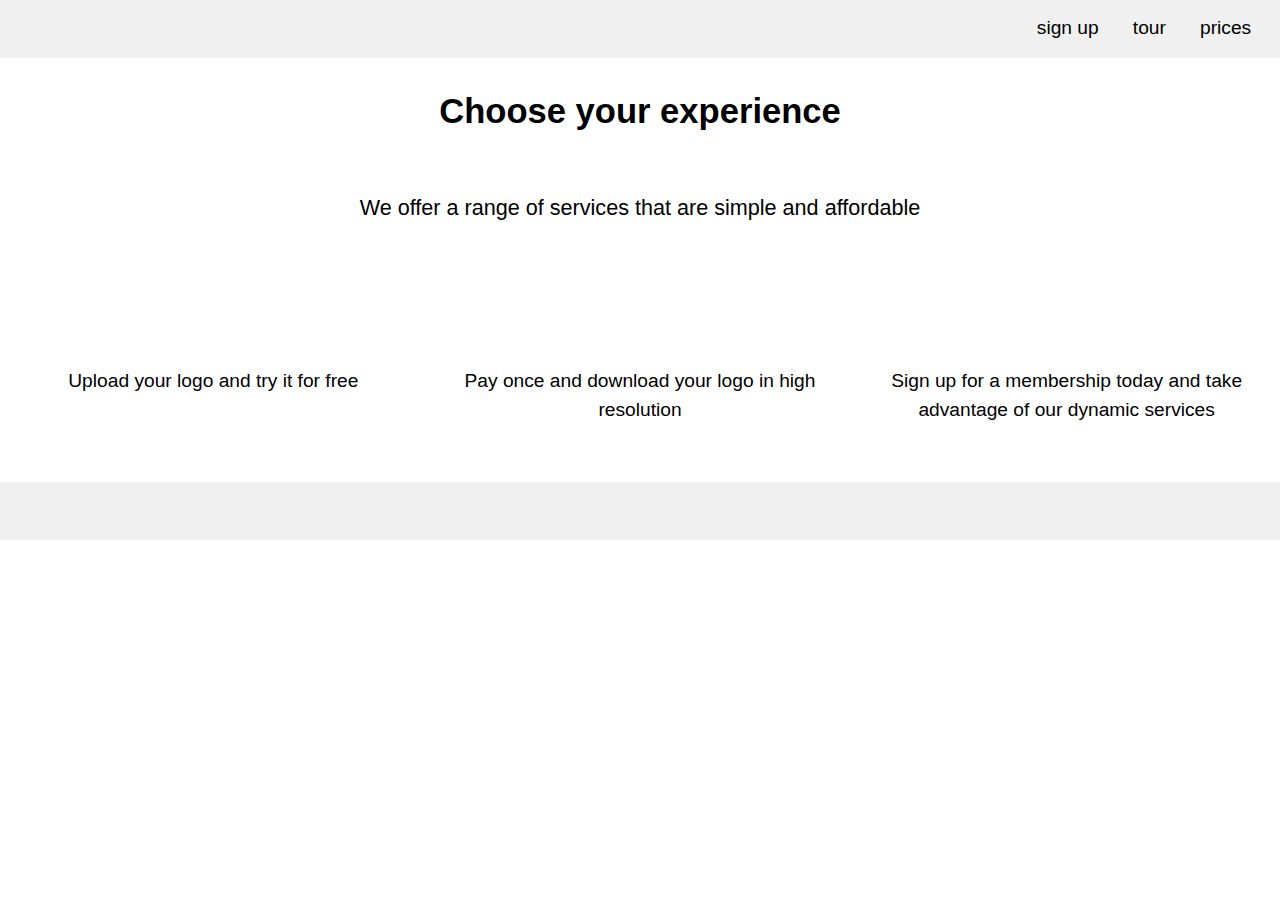
==== commit e4249ba1: "added alt tags" ====
--- a/pricing.html
+++ b/pricing.html
@@ -10,17 +10,18 @@
 	<link href="css/main.css" rel="stylesheet">
 	<link href="css/type.css" rel="stylesheet">
 	<link href="css/modules.css" rel="stylesheet">
-</head><body>
+</head>
+<body>
 
 <header class="masthead grid grid-middle grey island-1-2">
 	<div class="unit unit-xs-1-4 unit-s-1-4 unit-m-1-4 unit-l-1-4">
-		<img src="http://placehold.it/64x64">
+		<img src="http://placehold.it/64x64" alt="">
 	</div>
 	<nav class="unit unit-xs-3-4 unit-s-3-4 unit-m-3-4 unit-l-3-4">
 		<ul class="list-group list-group--inline text-right push-0">
 			<li><a class="icon-link island-1-2" href="signup.html">sign up</a></li>
-			<li><a class="icon-link island-1-2" href="tour.html">Tour</a></li>
-			<li><a class="icon-link island-1-2" href="pricing.html">Prices</a></li>
+			<li><a class="icon-link island-1-2" href="tour.html">tour</a></li>
+			<li><a class="icon-link island-1-2" href="pricing.html">prices</a></li>
 		</ul>
 	</nav>
 </header>
@@ -32,7 +33,7 @@
 			<h1>Choose your experience</h1>
 		</div>
 	
-		<div class="unit xs-1">
+		<div class="unit mega xs-1">
 			<p>We offer a range of services that are simple and affordable</p>
 		</div>
 	</div>
@@ -41,7 +42,7 @@
 		<div class="unit xs-1 s-1 m-1 l-1-3">
 			<div class="grid">
 				<div class="unit xs-1 s-1 m-1-3 l-1 island text-center">
-					<img src="http://placehold.it/64x64">
+					<img src="http://placehold.it/64x64" alt="">
 				</div>
 
 				<div class="unit text-center xs-1 s-1 m-2-3 l-1 island">
@@ -56,7 +57,7 @@
 		<div class="unit xs-1 s-1 m-1 l-1-3">
 			<div class="grid">
 				<div class="unit xs-1 s-1 m-1-3 l-1 island text-center">
-					<img src="http://placehold.it/64x64">
+					<img src="http://placehold.it/64x64" alt="">
 				</div>
 
 				<div class="unit text-center xs-1 s-1 m-2-3 l-1 island">
@@ -69,7 +70,7 @@
 		<div class="unit xs-1 s-1 m-1 l-1-3">
 			<div class="grid">
 				<div class="unit xs-1 s-1 m-1-3 l-1 island text-center">
-					<img src="http://placehold.it/64x64">
+					<img src="http://placehold.it/64x64" alt="">
 				</div>
 
 				<div class="unit text-center xs-1 s-1 m-2-3 l-1 island">
@@ -86,33 +87,18 @@
 
 	<footer class="grid grid-middle text-center grey">
 		<div class="unit unit-xs-1 unit-s-1 unit-m-1-3 unit-l-1-3 island-1-2">
-			<img src="http://placehold.it/64x64">
+			<img src="http://placehold.it/64x64" alt="">
 		</div>
 		
 		<div class="unit unit-xs-1 unit-s-1 unit-m-1-3 unit-l-1-3 island-1-2">
-			<img src="http://placehold.it/64x64">
+			<img src="http://placehold.it/64x64" alt="">
 		</div>
 		
 		<div class="unit unit-xs-1 unit-s-1 unit-m-1-3 unit-l-1-3 island-1-2">
-			<img src="http://placehold.it/64x64">
+			<img src="http://placehold.it/64x64" alt="">
 		</div>
 </footer>
 
-
-
-
-
-
-
-
-
-
-
-
-
-
-	</div>
-
-
+</main>
 </body>
 </html>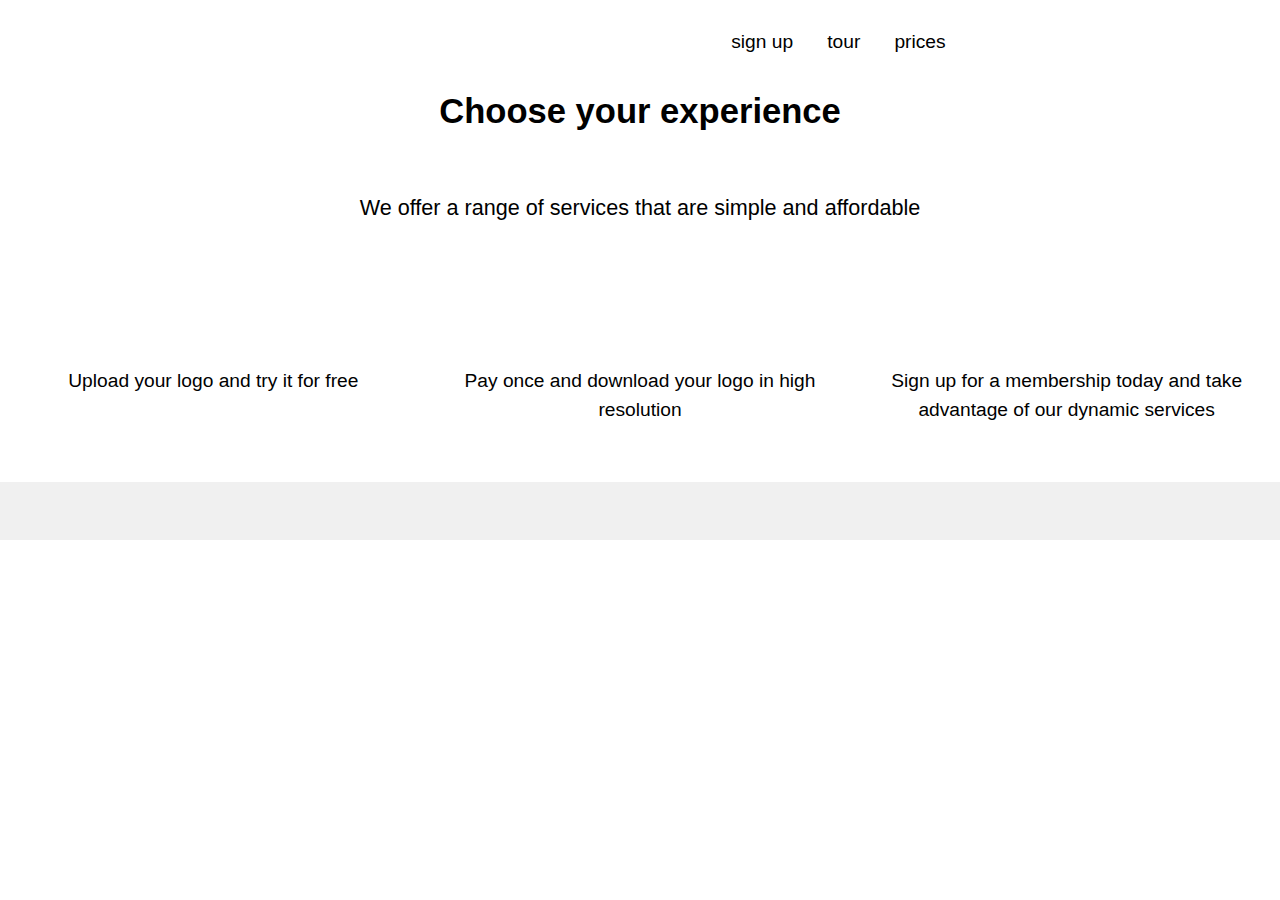
==== commit 08d39fd9: "added role classes to html pages" ====
--- a/pricing.html
+++ b/pricing.html
@@ -13,7 +13,7 @@
 </head>
 <body>
 
-<header class="masthead grid grid-middle grey island-1-2">
+<header class="masthead role="banner" grid grid-middle grey island-1-2">
 	<div class="unit unit-xs-1-4 unit-s-1-4 unit-m-1-4 unit-l-1-4">
 		<img src="http://placehold.it/64x64" alt="">
 	</div>
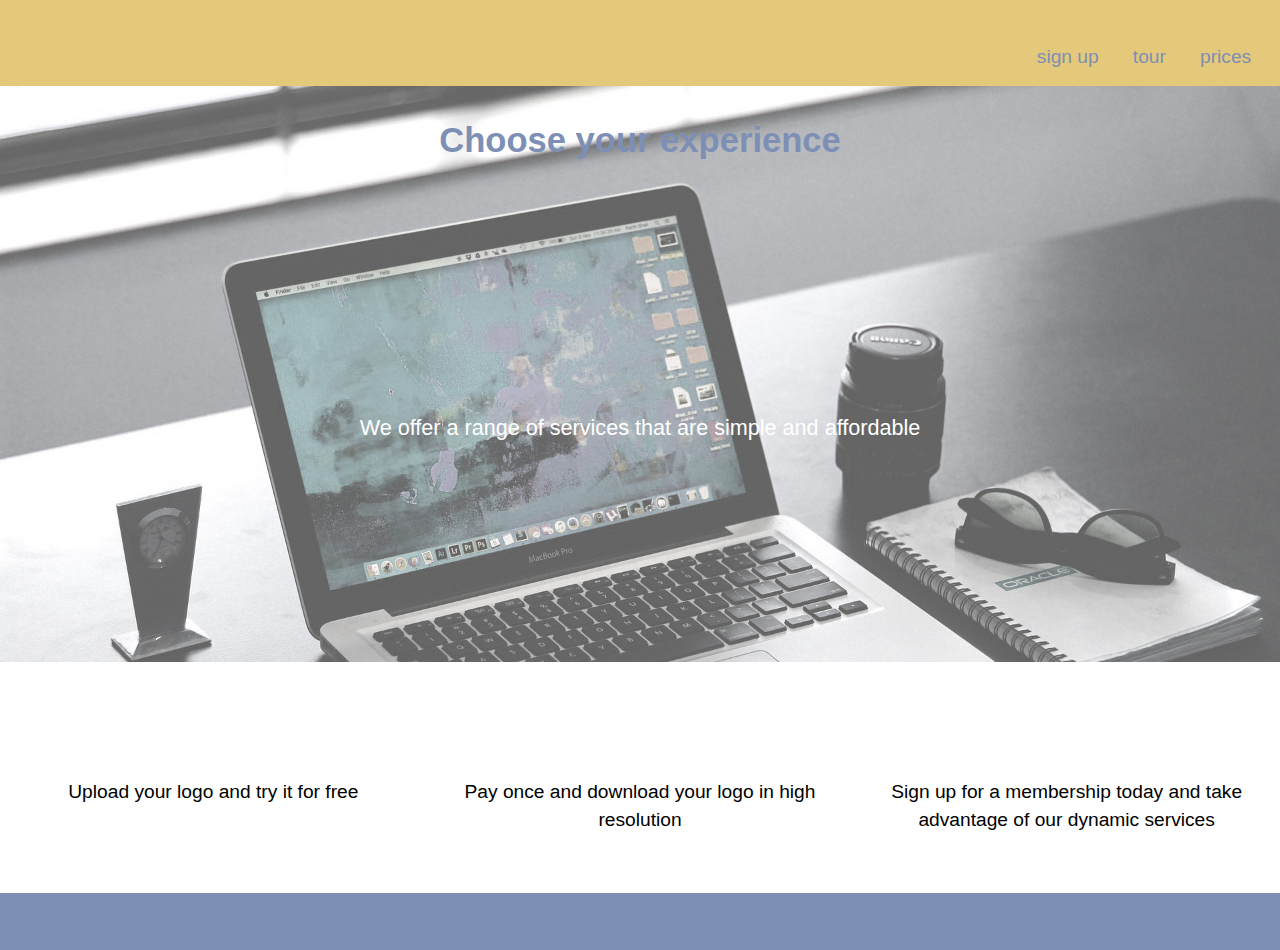
==== commit 9bff9d0c: "fixed grids at larger sizes, push-0, added classes to footer, changed images" ====
--- a/pricing.html
+++ b/pricing.html
@@ -2,7 +2,7 @@
 <html lang="en-ca">
 <head>
 	<meta charset="utf-8">
-	<title>Venus</title>
+	<title>Saas website</title>
 	<meta name="handheldfriendly" content="true">
 	<meta name="mobileoptimized" content="240">
 	<meta name="viewport" content="width=device-width, initial-scale=1">
@@ -13,12 +13,17 @@
 </head>
 <body>
 
-<header class="masthead role="banner" grid grid-middle grey island-1-2">
+	<ul class="skip-links">
+		<li><a href="#main">skip to main content</a></li>
+		<li><a href="#nav">skip to navigation</a></li>
+	</ul>
+
+<header class="masthead nav grid grid-middle island-1-2" role="banner">
 	<div class="unit unit-xs-1-4 unit-s-1-4 unit-m-1-4 unit-l-1-4">
-		<img src="http://placehold.it/64x64" alt="">
+		<img src="" alt="">
 	</div>
-	<nav class="unit unit-xs-3-4 unit-s-3-4 unit-m-3-4 unit-l-3-4">
-		<ul class="list-group list-group--inline text-right push-0">
+	<nav class="unit unit-xs-3-4 unit-s-1 unit-m-1 unit-l-1" id="nav">
+		<ul class="list-group list-group--inline push-0 text-right">
 			<li><a class="icon-link island-1-2" href="signup.html">sign up</a></li>
 			<li><a class="icon-link island-1-2" href="tour.html">tour</a></li>
 			<li><a class="icon-link island-1-2" href="pricing.html">prices</a></li>
@@ -28,7 +33,7 @@
 
 <main>
 
-	<div class="grid text-center banner">
+	<div class="grid text-center banner-4">
 		<div class="unit xs-1 island">
 			<h1>Choose your experience</h1>
 		</div>
@@ -85,18 +90,16 @@
 
 
 
-	<footer class="grid grid-middle text-center grey">
-		<div class="unit unit-xs-1 unit-s-1 unit-m-1-3 unit-l-1-3 island-1-2">
-			<img src="http://placehold.it/64x64" alt="">
-		</div>
-		
-		<div class="unit unit-xs-1 unit-s-1 unit-m-1-3 unit-l-1-3 island-1-2">
-			<img src="http://placehold.it/64x64" alt="">
-		</div>
-		
-		<div class="unit unit-xs-1 unit-s-1 unit-m-1-3 unit-l-1-3 island-1-2">
-			<img src="http://placehold.it/64x64" alt="">
-		</div>
+<footer class="grid grid-middle text-center footer">
+	<div class="unit unit-xs-1 unit-s-1 unit-m-1-3 unit-l-1-3 island-1-2">
+		<img src="http://placehold.it/64x64" alt="">
+	</div>
+	<div class="unit unit-xs-1 unit-s-1 unit-m-1-3 unit-l-1-3 island-1-2">
+		<img src="http://placehold.it/64x64" alt="">
+	</div>
+	<div class="unit unit-xs-1 unit-s-1 unit-m-1-3 unit-l-1-3 island-1-2">
+		<img src="http://placehold.it/64x64" alt="">
+	</div>
 </footer>
 
 </main>
--- a/css/main.css
+++ b/css/main.css
@@ -5,7 +5,7 @@
 	-webkit-text-size-adjust: 100%;
 	text-size-adjust: 100%;
 	
-	font-family: sans-serif;
+	font-family: 'Amaranth', sans-serif;
 }
 
 *, *::before, *::after {
@@ -21,8 +21,77 @@
 }
 
 .banner{
-	background-image: url("http://placehold.it/64x64");
-	background-repeat: no-repeat;
-	background-size: cover;
+  background-image: url(../images/home.jpg);
+  background-size: cover;
+  background-color: #000;
+  background-repeat: no-repeat;
+  text-align: center;
+  color: white;
+  min-height: 30rem;
+
 }
 
+.banner-2{
+  background-image: url(../images/tour.jpg);
+  background-size: cover;
+  background-color: #000;
+  background-repeat: no-repeat;
+  text-align: center;
+  color: white;
+  min-height: 30rem;
+}
+
+.banner-3{
+  background-image: url(../images/signup.jpg);
+  background-size: cover;
+  background-color: #000;
+  background-repeat: no-repeat;
+  text-align: center;
+  color: white;
+  min-height: 30rem;
+}
+
+.banner-4{
+  background-image: url(../images/prices.jpg);
+  background-size: cover;
+  background-color: #000;
+  background-repeat: no-repeat;
+  text-align: center;
+  color: white;
+  min-height: 30rem;
+}
+
+.yellow{
+	background-color: #F7F5F0;
+}
+
+.blue{
+	background-color: #E1E8F4;
+}
+	
+.footer{
+	background-color: #7D8FB5;
+}
+
+.nav{
+	background-color: #E5C97A;
+}
+
+
+label{
+	display: block;
+}
+
+input + label{
+	display: inline;
+}
+
+
+input{
+
+}
+
+
+.i--signup{
+	background-image: url("../images/signup.png");
+}--- a/css/type.css
+++ b/css/type.css
@@ -117,6 +117,7 @@
 h1, .exa {
   font-size: 1.3830rem;
   line-height: 1.9500rem;
+  color: #7D8FB5;
 }
 
 h2, .peta {
--- a/css/modules.css
+++ b/css/modules.css
@@ -233,6 +233,7 @@
 
 .icon-link, .icon-link:hover {
   text-decoration: none;
+  color: #7D8FB5;
 }
 
 .center {
@@ -346,18 +347,35 @@
   text-decoration: none;
 }
 
-.btn {
+.btn-b {
   display: inline-block;
   padding: 0.375em 0.75em 0.42em;
-  background-color: #333;
+  background-color: #7D8FB5;
   border-radius: 8px;
   border: 0;
   color: #fff;
   text-decoration: none;
-}
-
-.btn:hover {
-  background-color: #000;
+  cursor: pointer;
+}
+
+.btn-y{
+  display: inline-block;
+  padding: 0.375em 0.75em 0.42em;
+  background-color: #E5C97A;
+  border-radius: 8px;
+  border: 0;
+  color: #fff;
+  text-decoration: none;
+  cursor: pointer;
+}
+
+.btn-b:hover {
+  background-color: #E1E8F4;
+  color: #fff;
+}
+
+.btn-y:hover{
+  background-color: #F7F5F0;
   color: #fff;
 }
 
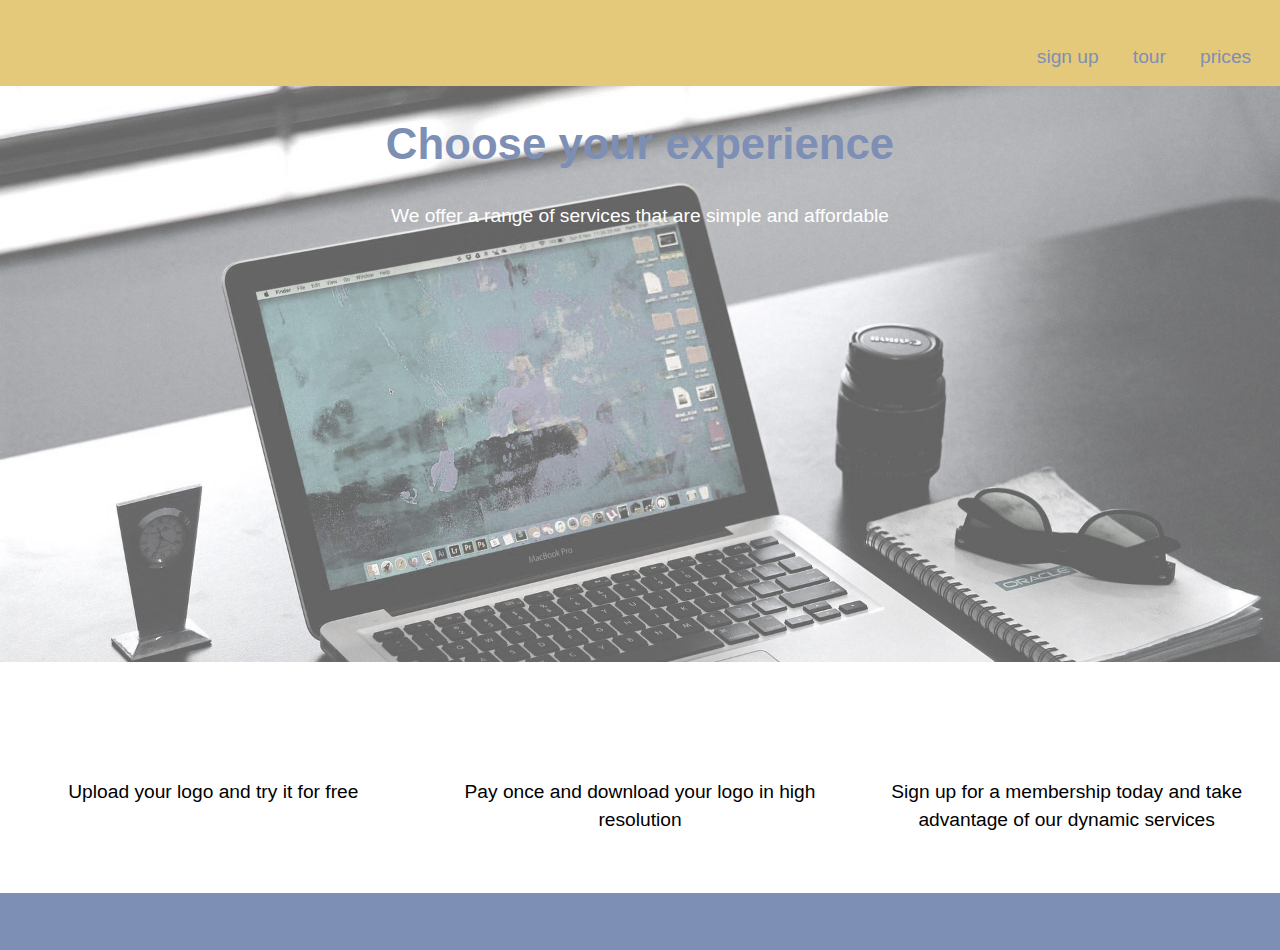
==== commit 5abb71de: "added logo and added padding-top" ====
--- a/pricing.html
+++ b/pricing.html
@@ -35,10 +35,7 @@
 
 	<div class="grid text-center banner-4">
 		<div class="unit xs-1 island">
-			<h1>Choose your experience</h1>
-		</div>
-	
-		<div class="unit mega xs-1">
+			<h1 class="yotta">Choose your experience</h1>
 			<p>We offer a range of services that are simple and affordable</p>
 		</div>
 	</div>
--- a/css/main.css
+++ b/css/main.css
@@ -39,6 +39,7 @@
   text-align: center;
   color: white;
   min-height: 30rem;
+  padding-top: 15em;
 }
 
 .banner-3{
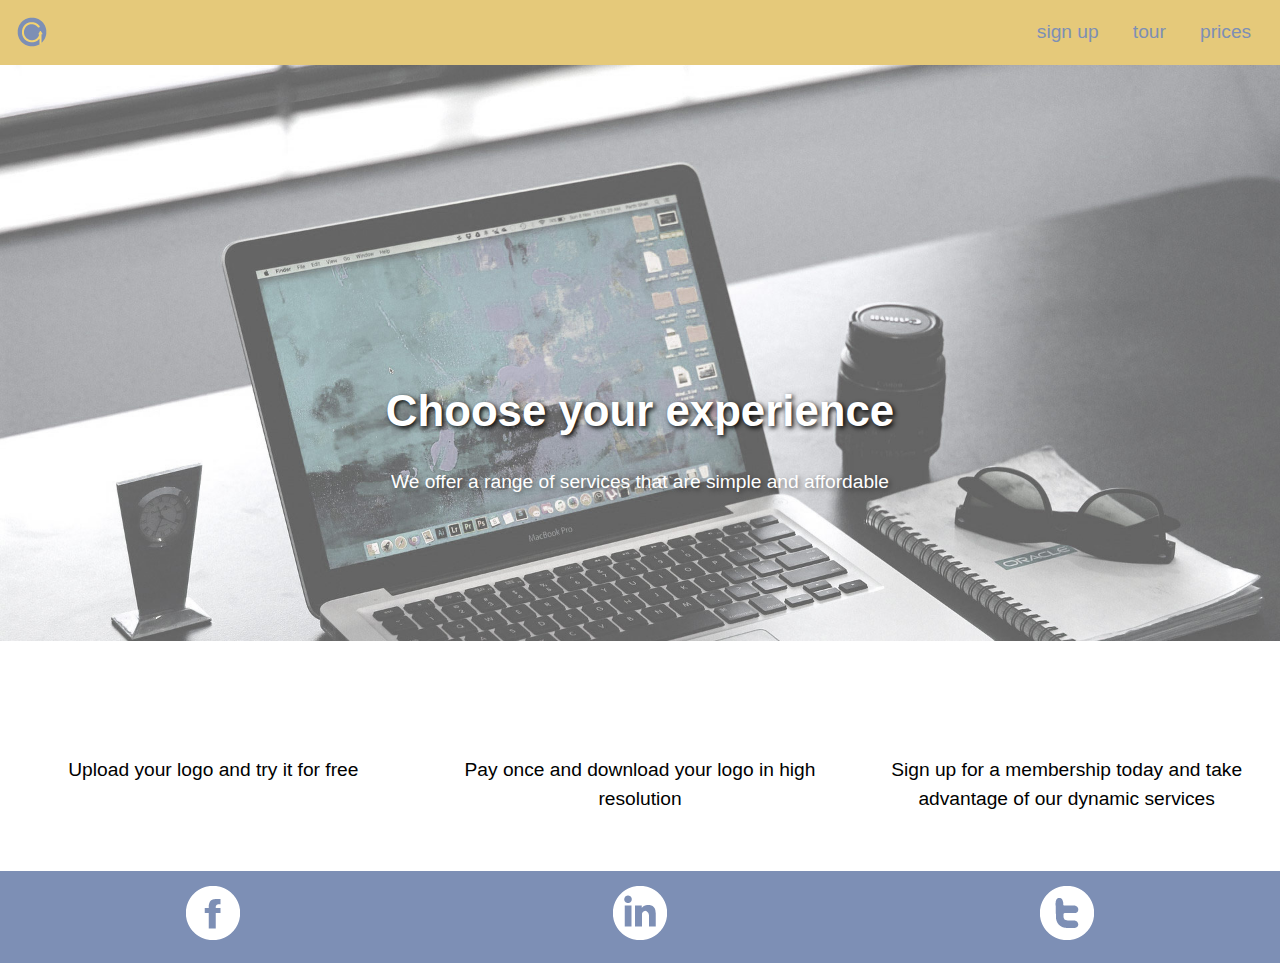
==== commit 6e5bd176: "added social media icons and removed bottom margin on buttons" ====
--- a/pricing.html
+++ b/pricing.html
@@ -20,9 +20,9 @@
 
 <header class="masthead nav grid grid-middle island-1-2" role="banner">
 	<div class="unit unit-xs-1-4 unit-s-1-4 unit-m-1-4 unit-l-1-4">
-		<img src="" alt="">
+		<a href="index.html"><img class="logo"src="images/logo.png" alt="gomo logo"></a>
 	</div>
-	<nav class="unit unit-xs-3-4 unit-s-1 unit-m-1 unit-l-1" id="nav">
+	<nav class="unit unit-xs-3-4 unit-s-3-4 unit-m-3-4 unit-l-3-4" id="nav">
 		<ul class="list-group list-group--inline push-0 text-right">
 			<li><a class="icon-link island-1-2" href="signup.html">sign up</a></li>
 			<li><a class="icon-link island-1-2" href="tour.html">tour</a></li>
@@ -89,13 +89,13 @@
 
 <footer class="grid grid-middle text-center footer">
 	<div class="unit unit-xs-1 unit-s-1 unit-m-1-3 unit-l-1-3 island-1-2">
-		<img src="http://placehold.it/64x64" alt="">
+		<a href="https://www.facebook.com"><img class="social-media" src="images/facebook-icon.png" alt="facebook logo"></a>
 	</div>
 	<div class="unit unit-xs-1 unit-s-1 unit-m-1-3 unit-l-1-3 island-1-2">
-		<img src="http://placehold.it/64x64" alt="">
+		<a href="https://www.linkedin.com"><img class="social-media" src="images/linkedin-icon.png" alt="linkedin logo"></a>
 	</div>
 	<div class="unit unit-xs-1 unit-s-1 unit-m-1-3 unit-l-1-3 island-1-2">
-		<img src="http://placehold.it/64x64" alt="">
+		<a href="https://www.twitter.com"><img class="social-media" src="images/twitter-icon.png" alt="twitter logo"></a>
 	</div>
 </footer>
 
--- a/css/main.css
+++ b/css/main.css
@@ -20,6 +20,11 @@
 	color: black;
 }
 
+.logo {
+	display: block;
+}
+
+
 .banner{
   background-image: url(../images/home.jpg);
   background-size: cover;
@@ -27,7 +32,9 @@
   background-repeat: no-repeat;
   text-align: center;
   color: white;
+  text-shadow: 2px 2px 5px rgba(0,0,0,1);
   min-height: 30rem;
+  padding-top: 15em;
 
 }
 
@@ -38,18 +45,22 @@
   background-repeat: no-repeat;
   text-align: center;
   color: white;
+  text-shadow: 2px 2px 5px rgba(0,0,0,.5);
   min-height: 30rem;
   padding-top: 15em;
 }
 
 .banner-3{
-  background-image: url(../images/signup.jpg);
+  background-image: url(../images/signup.jpg);                                                                                                                                                                              
   background-size: cover;
   background-color: #000;
   background-repeat: no-repeat;
   text-align: center;
   color: white;
+  text-shadow: 2px 2px 5px rgba(0,0,0,.5);
   min-height: 30rem;
+  padding-top: 15em;
+
 }
 
 .banner-4{
@@ -59,11 +70,16 @@
   background-repeat: no-repeat;
   text-align: center;
   color: white;
+  text-shadow: 2px 2px 5px rgba(0,0,0,.5);
   min-height: 30rem;
+  padding-top: 15em;
+}
+
+
 }
 
 .yellow{
-	background-color: #F7F5F0;
+	background-color: #7D8FB5;
 }
 
 .blue{
--- a/css/type.css
+++ b/css/type.css
@@ -117,7 +117,8 @@
 h1, .exa {
   font-size: 1.3830rem;
   line-height: 1.9500rem;
-  color: #7D8FB5;
+  color: white;
+  text-shadow: 2px 2px 5px rgba(0,0,0,1);
 }
 
 h2, .peta {
--- a/css/modules.css
+++ b/css/modules.css
@@ -355,7 +355,28 @@
   border: 0;
   color: #fff;
   text-decoration: none;
+  text-shadow:none;
   cursor: pointer;
+  margin:3em;
+}
+
+@media only screen and (min-width: 38em){
+  .btn-y{
+    margin-top: 10em;
+  }
+}
+
+@media only screen and (min-width: 60em){
+  .btn-y{
+  display: inline-block;
+  padding: 0.375em 0.75em 0em;
+  background-color: #E5C97A;
+  border-radius: 8px;
+  border: 0;
+  color: #fff;
+  text-decoration: none;
+  cursor: pointer;
+  }
 }
 
 .btn-y{
@@ -367,6 +388,7 @@
   color: #fff;
   text-decoration: none;
   cursor: pointer;
+  margin: 3em;
 }
 
 .btn-b:hover {
